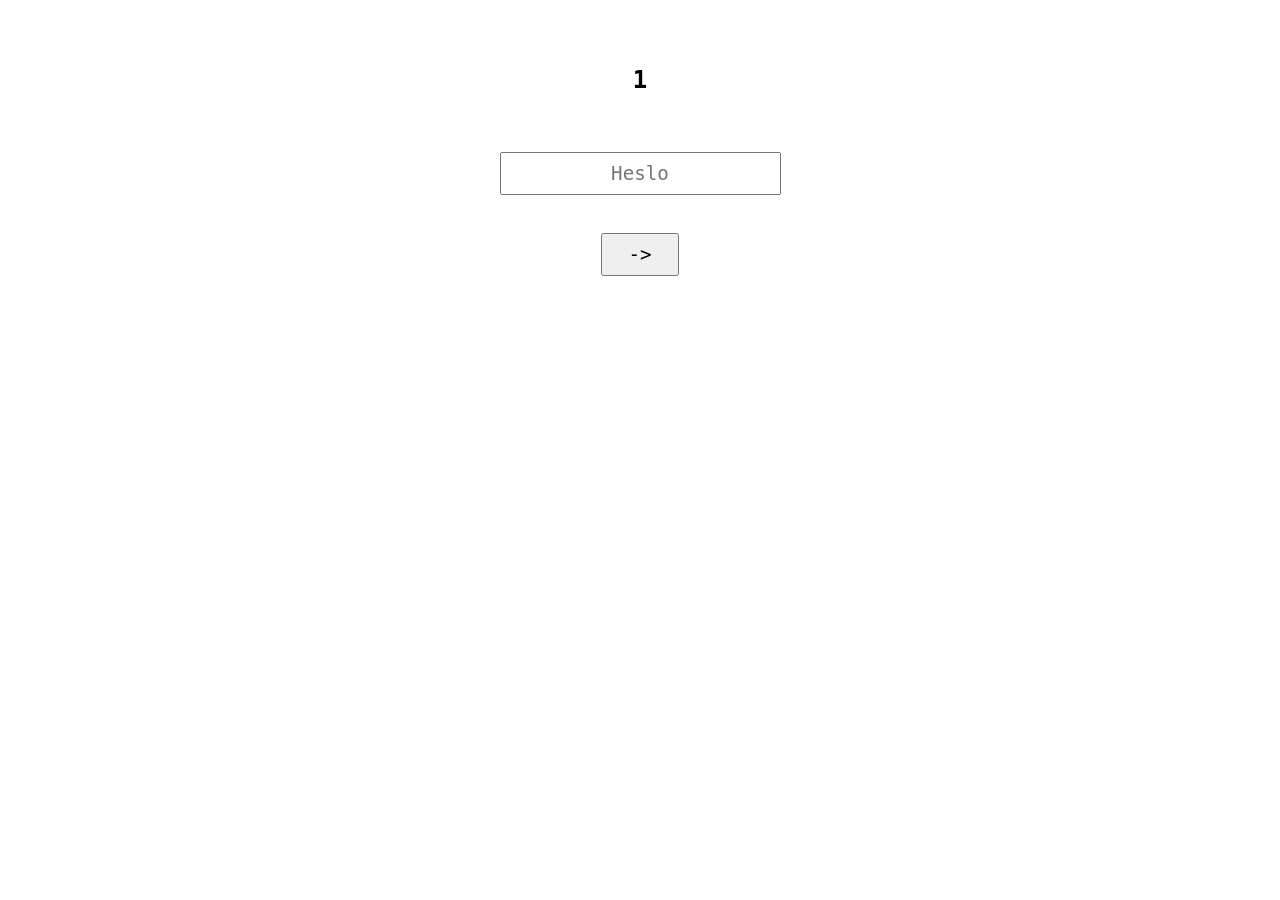
==== index.html @ d30eea08 "prvni dva levely doneeee" ====
<!DOCTYPE html>
<html lang="cs">
<head>
    <meta charset="UTF-8">
    <meta name="viewport" content="width=device-width, initial-scale=1.0">
    <title> Treasure hunt UwU </title>
    <link rel="stylesheet" href="style.css">
</head>
<body>
    <br><br>
    <h2>1</h2>
    <br><br>
    <input type="text" id="heslo1" placeholder="Heslo">
    <br><br>
    <button onclick="overHeslo()"> -> </button>
    <p id="zprava"></p>
    <script src="script.js"></script>
</body>
</html>
---- style.css ----
* {
    box-sizing: border-box;
    font-family:"JetBrains Mono", monospace;
}

body {
    display: flex;
    flex-direction: column;
    align-items: center;
}

input {
    font-size: 1.2rem;
    padding: 8px 12px;
    text-align: center;
}

button {
    font-size: 1.2rem;
    padding: 8px 25px;
    cursor: url('data:image/svg+xml;utf8,<svg xmlns="http://www.w3.org/2000/svg" width="32" height="32" style="font-size:24px"><text y="24">✨</text></svg>'), auto;
}

.switches{
    max-width: 80%;
    height: auto;
}
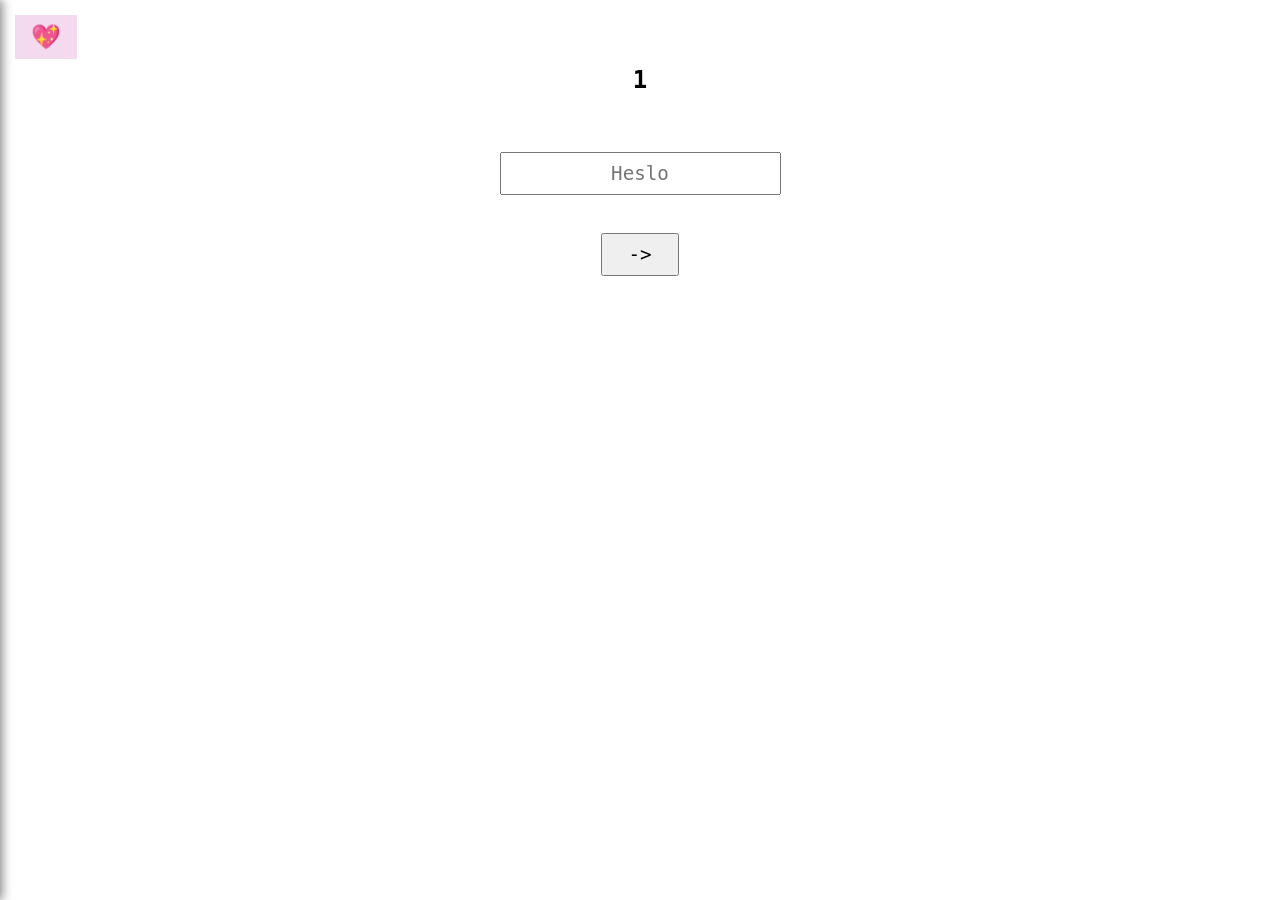
==== commit 92a17408: "hehehehehe menicko a localstorage???" ====
--- a/index.html
+++ b/index.html
@@ -4,16 +4,23 @@
     <meta charset="UTF-8">
     <meta name="viewport" content="width=device-width, initial-scale=1.0">
     <title> Treasure hunt UwU </title>
-    <link rel="stylesheet" href="style.css">
+    <link rel="stylesheet" href="./style.css">
 </head>
 <body>
+    <button id="menuBtn" onclick="toggleMenu()">💖</button>
+    <div id="sidebar" class="sidebar">
+        <button class="close-btn" onclick="toggleMenu()">×</button>
+        <h3>Odemčené levely</h3>
+        <ul id="levelList"></ul>
+    </div>
     <br><br>
-    <h2>1</h2>
+    <h2 class="lvlNo"></h2>
     <br><br>
-    <input type="text" id="heslo1" placeholder="Heslo">
+    <input type="text" id="heslo" placeholder="Heslo">
     <br><br>
     <button onclick="overHeslo()"> -> </button>
     <p id="zprava"></p>
-    <script src="script.js"></script>
+    <script src="./script.js"></script>
+    <script src="./menuScript.js"></script>
 </body>
 </html>
--- a/style.css
+++ b/style.css
@@ -21,7 +21,143 @@
     cursor: url('data:image/svg+xml;utf8,<svg xmlns="http://www.w3.org/2000/svg" width="32" height="32" style="font-size:24px"><text y="24">✨</text></svg>'), auto;
 }
 
+#menuBtn{
+    position: fixed;
+    top: 15px;
+    left: 15px;
+    font-size: 24px;
+    background: #f3daef;
+    color: white;
+    border: none;
+    padding: 8px 16px;
+    cursor: url('data:image/svg+xml;utf8,<svg xmlns="http://www.w3.org/2000/svg" width="32" height="32" style="font-size:24px"><text y="24">✨</text></svg>'), auto;
+    z-index: 1000;
+}
+#menuBtn:hover{
+    background: #eecae8;
+}
+.sidebar{
+    height: 100%;
+    width: 250px;
+    position: fixed;
+    top:0;
+    left:-250px;
+    background-color: #f3daef;
+    color:rgb(13, 4, 49);
+    padding-top: 60px;
+    transition: 0.3s;
+    z-index: 999;
+    box-shadow: 2px 0 10px rgba(0,0,0,0.5); 
+    
+}
+.sidebar.open{
+    left: 0;
+}
+.sidebar h3{
+    text-align: center;
+    margin-bottom: 20px;
+}
+.sidebar .close-btn{
+    position:absolute;
+    top: 10px;
+    right: 15px;
+    font-size: 30px;
+    background: none;
+    border: none;
+    color:black;
+    cursor: url('data:image/svg+xml;utf8,<svg xmlns="http://www.w3.org/2000/svg" width="32" height="32" style="font-size:24px"><text y="24">✨</text></svg>'), auto;
+}
+.sidebar ul{
+    list-style: none;
+    padding: 0;
+    margin: 0;
+}
+.sidebar li a{
+    display: block;
+    padding: 12px 25px;
+    color: rgb(13, 4, 49);
+    text-decoration: none;
+    font-weight: bold;
+    transition: 0.2s;
+}
+.sidebar li a:hover{
+    background-color: #eba5df;
+    color: #fff;
+}
+.sidebar li a.active{
+    background-color: #a35095;
+    color:goldenrod;
+}
+
 .switches{
     max-width: 80%;
     height: auto;
+}
+
+#tajemna_komnata{
+    width: 100px;
+    height: 100px;
+
+    position:absolute;
+    bottom: 100px;
+    right: 100px;
+    cursor:help;
+    background-color: transparent;
+    border: none;
+    z-index: 10;
+}
+
+#code{  
+    display: none;
+    font-size: 24px;
+    font-weight: bold;
+    background-color: #f0f0f0;
+    padding:10px;
+    position:absolute;
+    bottom: 100px;
+    right: 50px;
+}
+
+#tajemna_komnata2{
+    width: 100px;
+    height: 100px;
+
+    position:absolute;
+    bottom: 100px;
+    left: 100px;
+    cursor:help;
+    background-color: transparent;
+    border: none;
+    z-index: 10;
+}
+
+#code2{  
+    display: none;
+    font-size: 24px;
+    font-weight: bold;
+    background-color: #f0f0f0;
+    padding:10px;
+    position:absolute;
+    bottom: 100px;
+    left: 50px;
+}
+
+.galerie{
+    display: flex;
+    justify-content: center;
+    gap: 15px;
+    flex-wrap: wrap;
+}
+
+.galerie img{
+    width: 22%;
+    height: auto;
+    max-width: 200px;
+}
+
+.karta {
+    flex: 1 ;
+    min-width: 200px;
+    padding: 15px;
+    text-align: center;
 }
